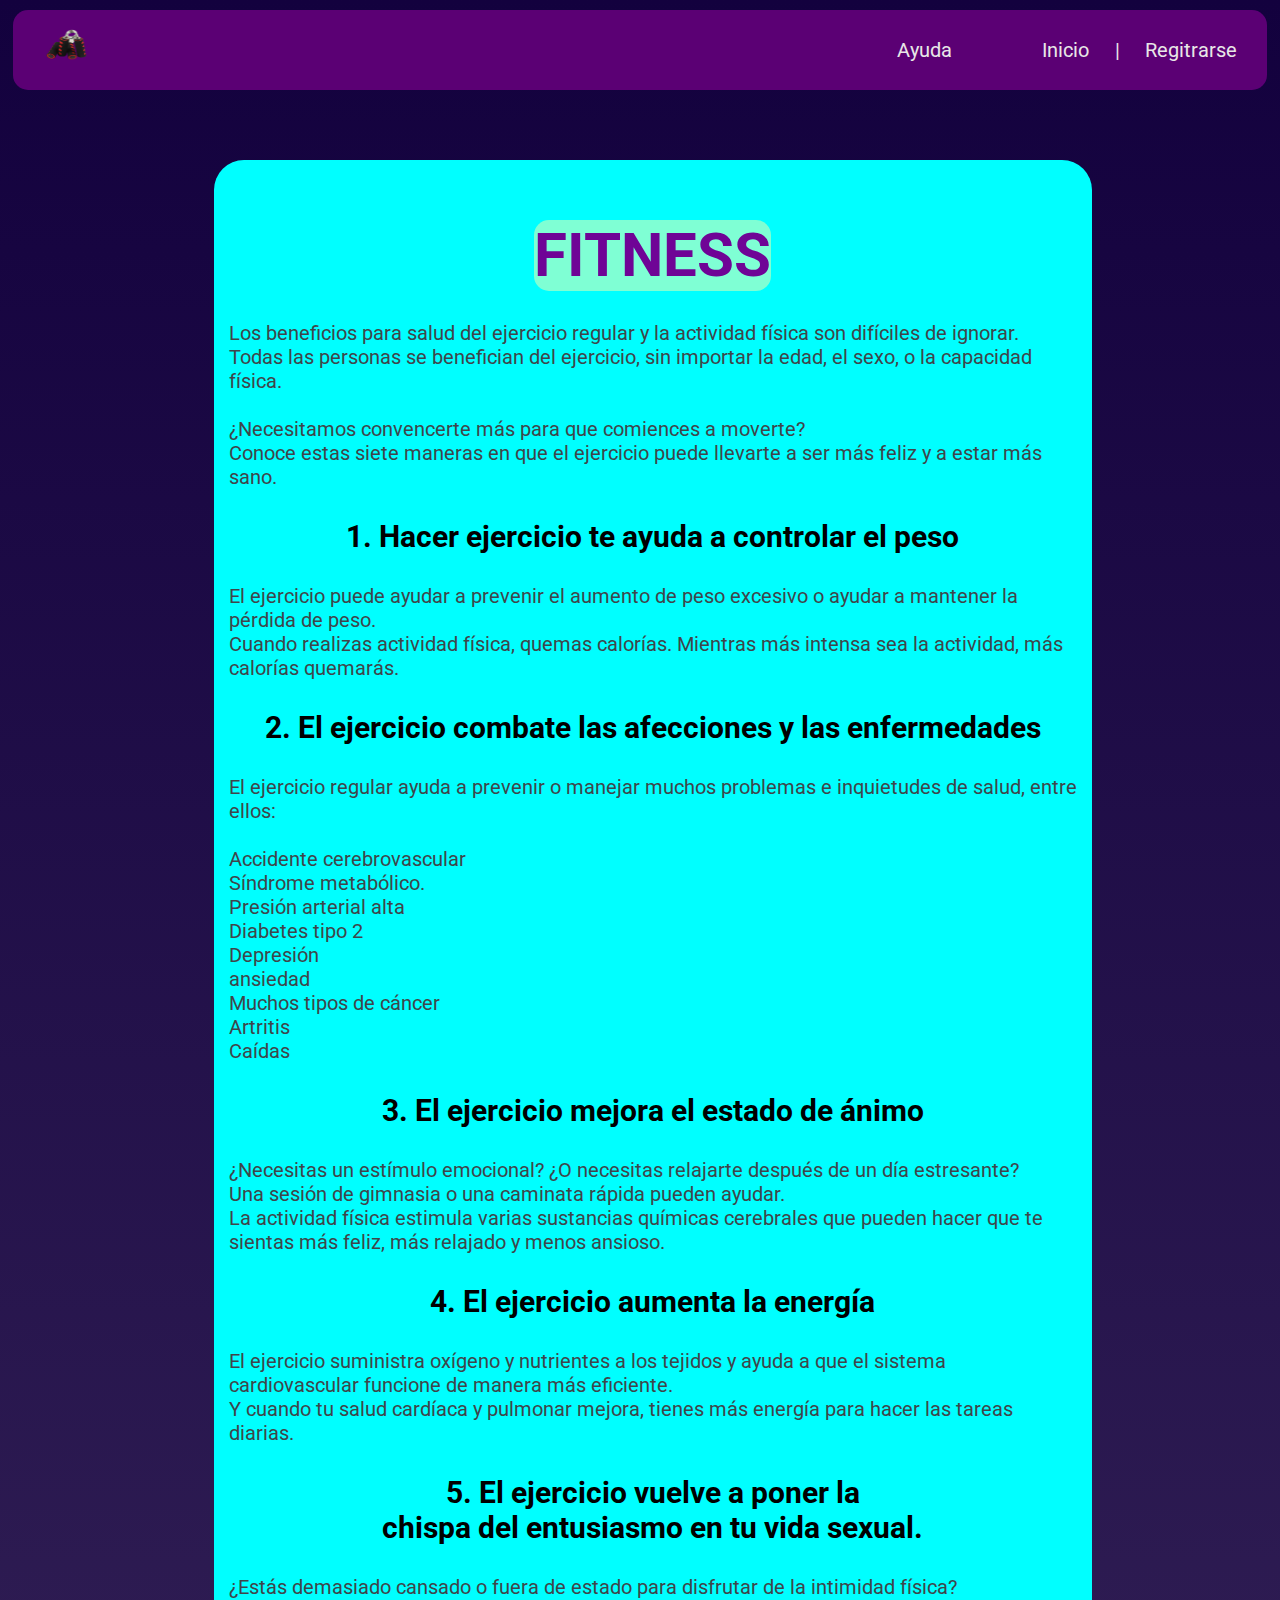
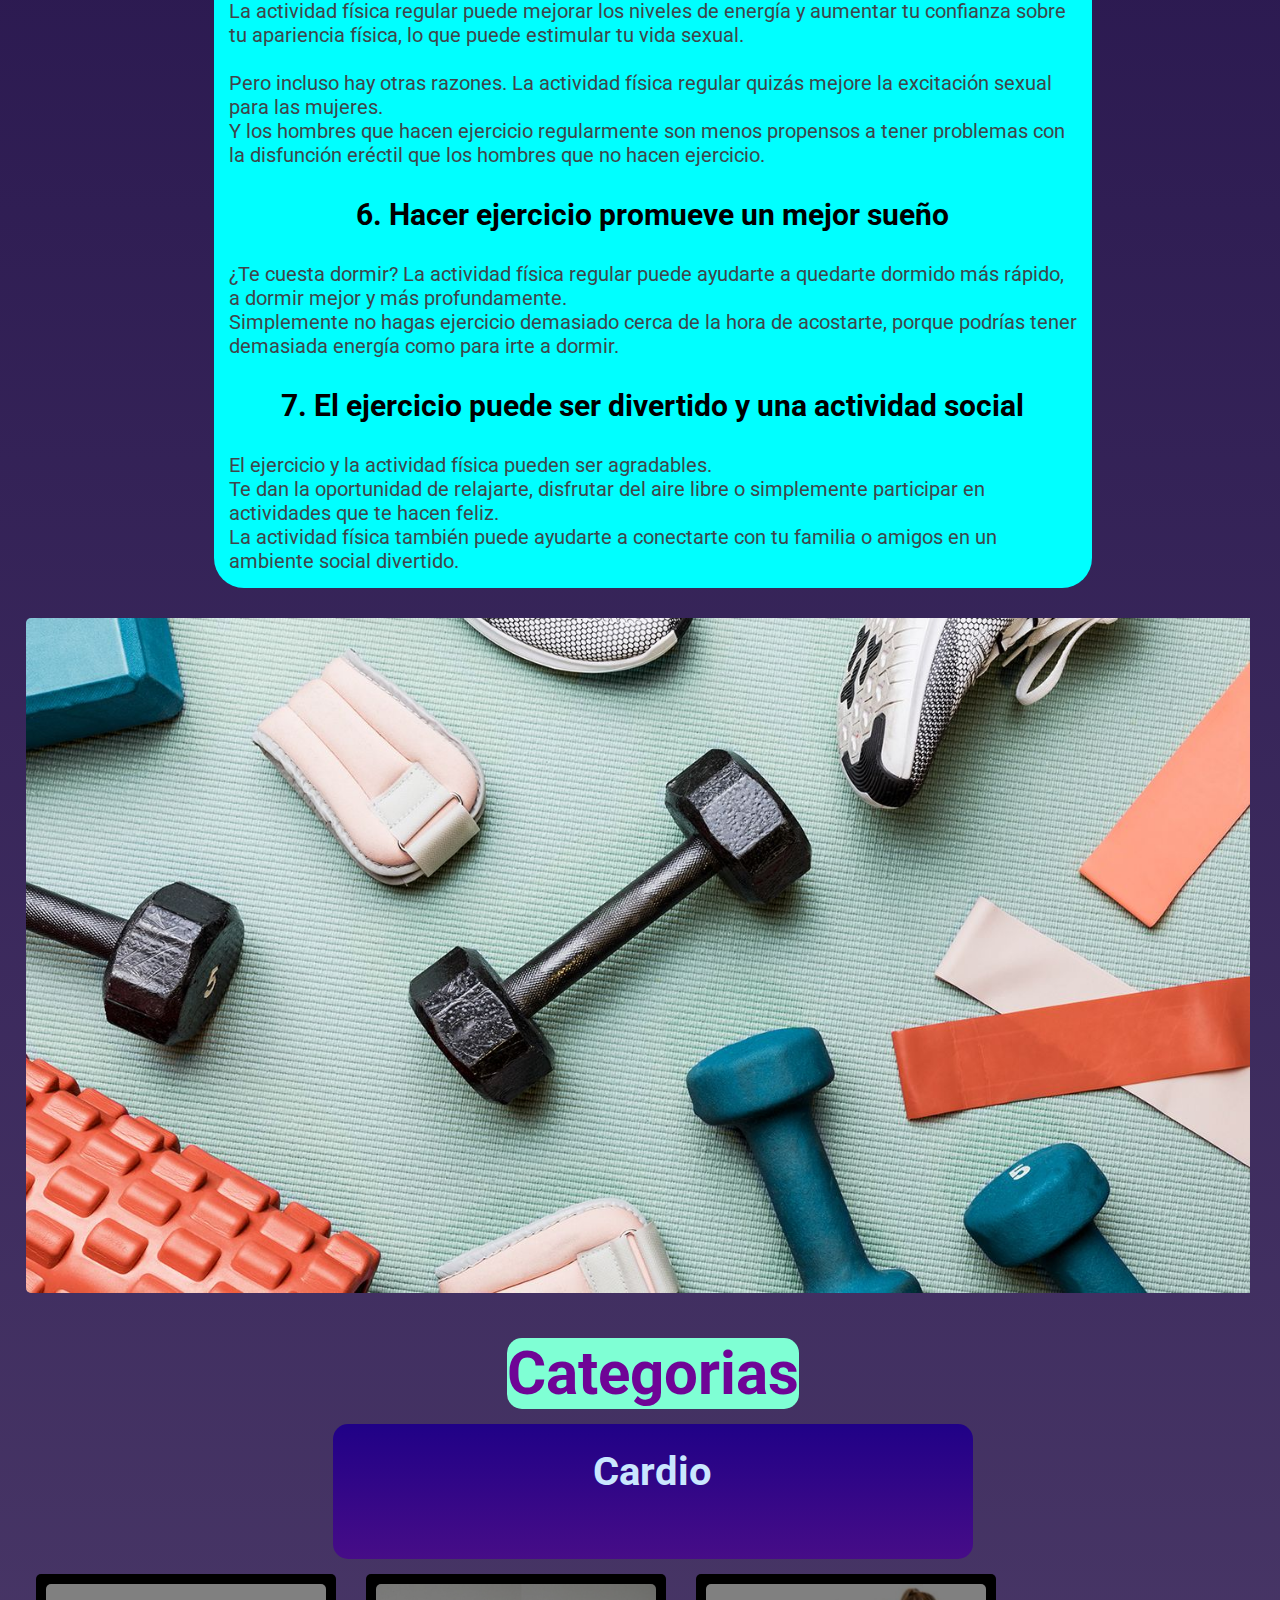
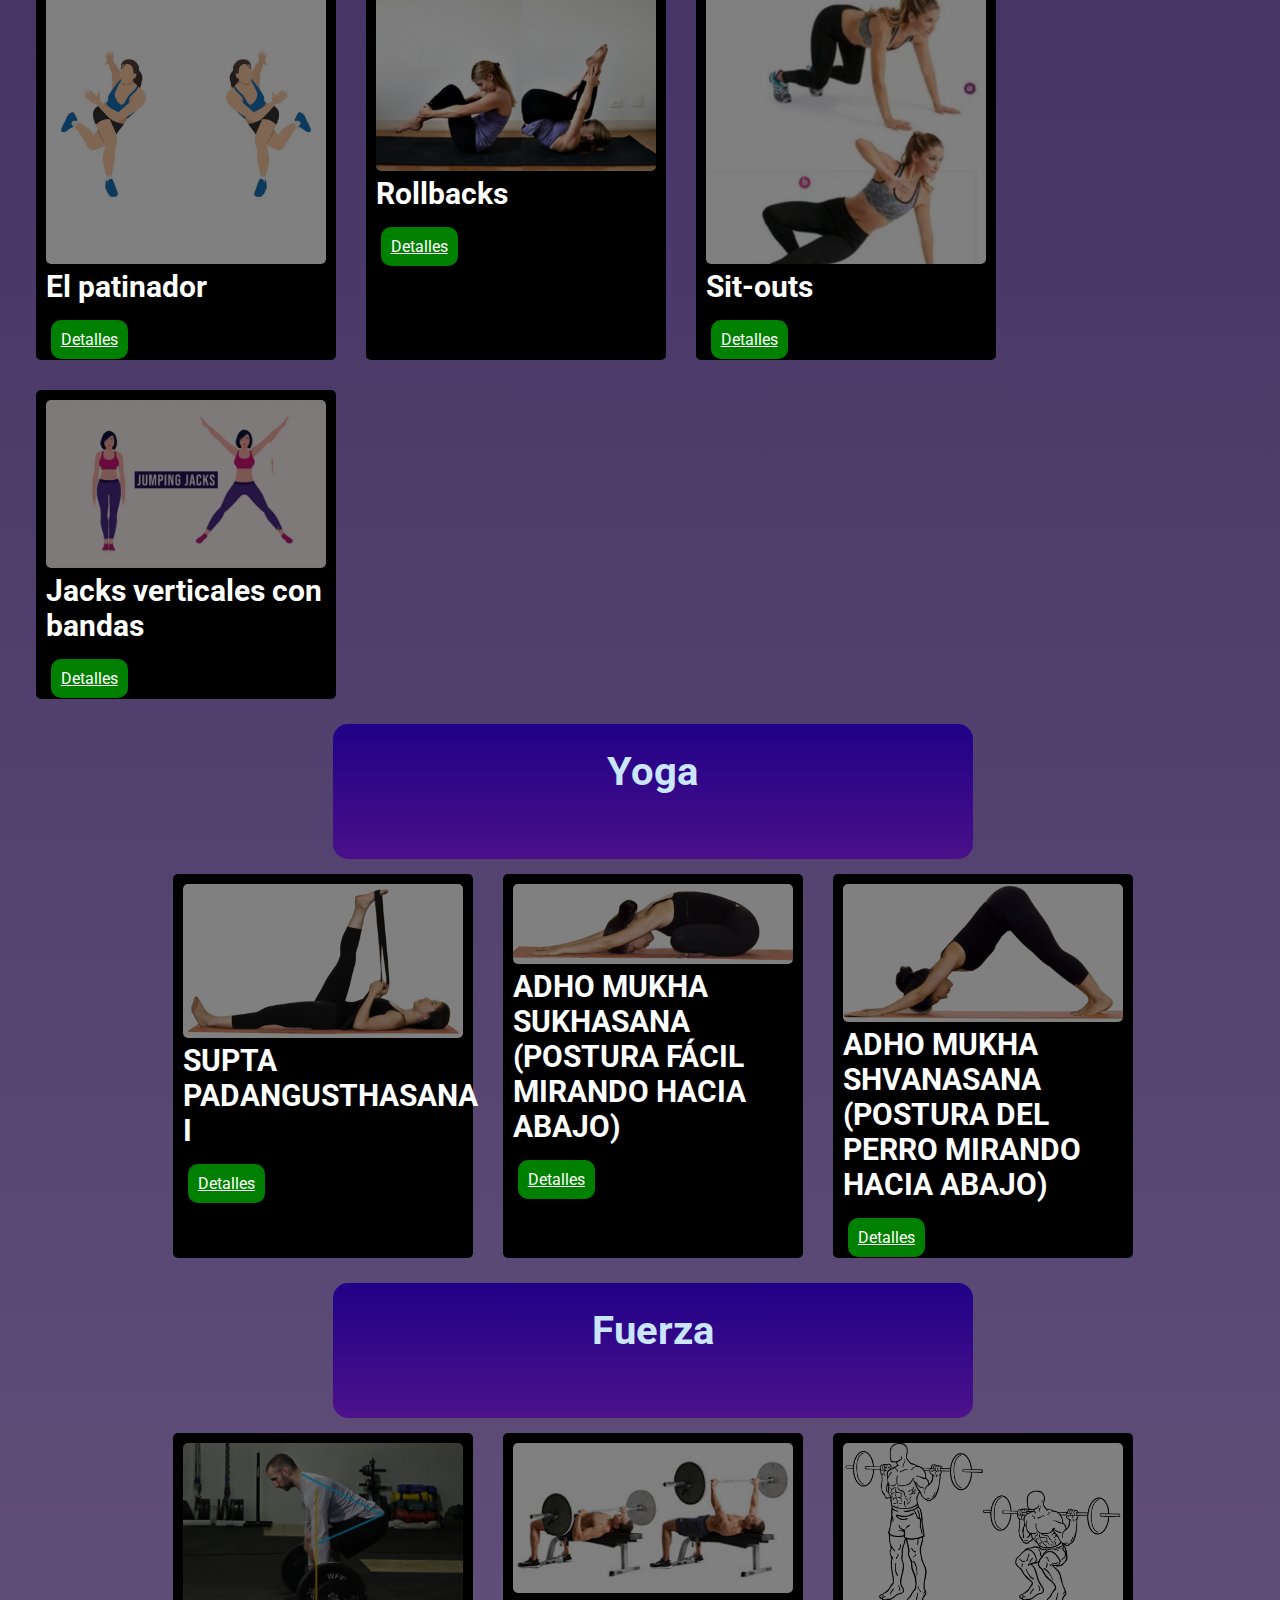
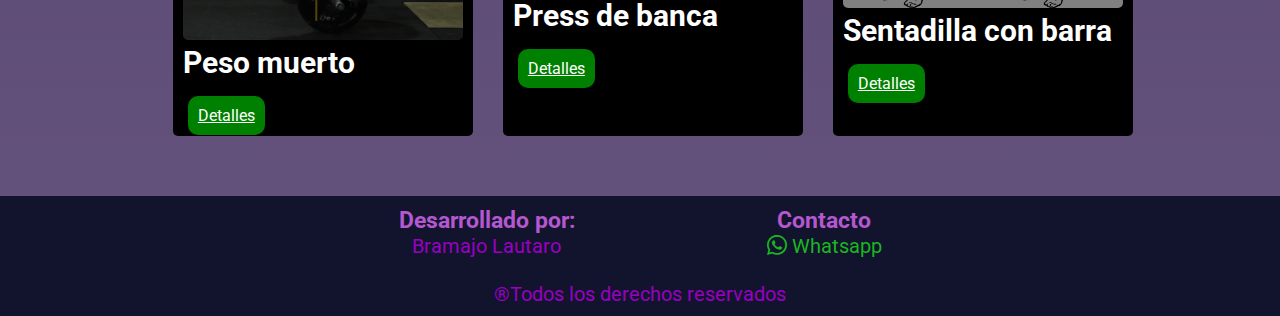
==== index.html @ 4d2f8ee8 "Add files via upload" ====
<!DOCTYPE html>
<html lang="en">
<head>
    <meta charset="UTF-8">
    <meta http-equiv="X-UA-Compatible" content="IE=edge">
    <meta name="viewport" content="width=device-width, initial-scale=1.0">
    <title>FITNESS</title>
    <link rel="stylesheet" href="./style/style.css">
</head>
<body id="body">
    <header id="header"> </header>


    <main class="main-index">
        <section class="cabezera">
            <h1>FITNESS</h1>

            <p>Los beneficios para salud del ejercicio regular y la actividad física son difíciles de ignorar. 
                <br>Todas las personas se benefician del ejercicio, sin importar la edad, el sexo, o la capacidad física.
                <br><br>¿Necesitamos convencerte más para que comiences a moverte? 
                <br>Conoce estas siete maneras en que el ejercicio puede llevarte a ser más feliz y a estar más sano.
            </p>
            <h2>1. Hacer ejercicio te ayuda a controlar el peso</h2>
            <p>
                El ejercicio puede ayudar a prevenir el aumento de peso excesivo o ayudar a mantener la pérdida de peso. 
                <br>Cuando realizas actividad física, quemas calorías. Mientras más intensa sea la actividad, más calorías quemarás.
            </p>
            <h2>2. El ejercicio combate las afecciones y las enfermedades</h2>
            <p>
                
                El ejercicio regular ayuda a prevenir o manejar muchos problemas e inquietudes de salud, entre ellos:<br>
                
                <br>Accidente cerebrovascular
                <br>Síndrome metabólico.
                <br>Presión arterial alta
                <br>Diabetes tipo 2
                <br>Depresión
                <br>ansiedad
                <br>Muchos tipos de cáncer
                <br>Artritis
                <br>Caídas
            </p>
            <h2>3. El ejercicio mejora el estado de ánimo</h2>
            <p>
                
                ¿Necesitas un estímulo emocional? ¿O necesitas relajarte después de un día estresante? 
                <br>Una sesión de gimnasia o una caminata rápida pueden ayudar. 
                <br>La actividad física estimula varias sustancias químicas cerebrales que pueden hacer que te sientas más feliz, más relajado y menos ansioso.
            </p>
            <h2>4. El ejercicio aumenta la energía</h2>
            <p>
                
                El ejercicio suministra oxígeno y nutrientes a los tejidos y ayuda a que el sistema cardiovascular funcione de manera más eficiente. 
                <br>Y cuando tu salud cardíaca y pulmonar mejora, tienes más energía para hacer las tareas diarias.
            </p>
            <h2>5. El ejercicio vuelve a poner la <br>chispa del entusiasmo en tu vida sexual.</h2>
            <p>
                
                ¿Estás demasiado cansado o fuera de estado para disfrutar de la intimidad física? 
                <br>La actividad física regular puede mejorar los niveles de energía y aumentar tu confianza sobre tu apariencia física, lo que puede estimular tu vida sexual.
                <br>
                <br>Pero incluso hay otras razones. La actividad física regular quizás mejore la excitación sexual para las mujeres. 
                <br>Y los hombres que hacen ejercicio regularmente son menos propensos a tener problemas con la disfunción eréctil que los hombres que no hacen ejercicio.
            </p>
            <h2>6. Hacer ejercicio promueve un mejor sueño</h2>
            <p>
                
                ¿Te cuesta dormir? La actividad física regular puede ayudarte a quedarte dormido más rápido, a dormir mejor y más profundamente. 
                <br>Simplemente no hagas ejercicio demasiado cerca de la hora de acostarte, porque podrías tener demasiada energía como para irte a dormir.
            </p>
            <h2>7. El ejercicio puede ser divertido y una actividad social</h2>
            <p>
                
                El ejercicio y la actividad física pueden ser agradables. 
                <br>Te dan la oportunidad de relajarte, disfrutar del aire libre o simplemente participar en actividades que te hacen feliz. 
                <br>La actividad física también puede ayudarte a conectarte con tu familia o amigos en un ambiente social divertido.
            </p>

        </section>

        <img src="./images/index.jpg" alt="img" class="imgIndex">

        <h1>Categorias</h1>

        <section class="section1">
            <div class="sectionDIV">
                <br>
                <h2 class="h2Categorias">Cardio</h2>
                <br>
            </div>
            
            <div id = "contenedorCardio" class="contenedor"> </div>
        </section>


        <section class="section2">
            <div class="sectionDIV">
                <br>
                <h2 class="h2Categorias">Yoga</h2>
                <br>
            </div>

            <div id = "contenedorYoga" class="contenedor"> </div>

        </section>


        <section class="section3">
            <div class="sectionDIV">
                <br>
                <h2 class="h2Categorias">Fuerza</h2>
                <br>
            </div>
            
            <div id = "contenedorFuerza" class="contenedor"> </div>

        </section>

        

    </main>

    <footer id="footer"> </footer> 


    <script src="./script/script.js"></script>
    <script src="./adjunto/header.js"></script>
    <script src="./adjunto/footer.js"></script>
</body>
</html>
---- style/style.css ----
/*  Cascade Style Sheet  */
@import url('https://fonts.googleapis.com/css2?family=Roboto&display=swap');
@import url("https://cdn.jsdelivr.net/npm/bootstrap-icons@1.10.3/font/bootstrap-icons.css");
*{
    font-family: 'Roboto', sans-serif;
    box-sizing: border-box;
    margin: 0;
    padding: 0;
}
html{
    font-size: 20px;
}


body{
    background-color: rgba(175, 152, 120, 0.471);
    background: linear-gradient( #13013e, #1a003dac);
}

header{
    display: flex;
    align-items: center;
    justify-content: space-between;
    border-radius: 15px;
    padding: 10px 30px;
    margin: 10px 1vw 40px 1vw;
    background-color:rgb(91, 0, 116);
    color: rgb(232, 231, 231);
}

.logo{
    width: 50px;
    height: 55px;
}


.btn-menu{
    background-color: rgb(232, 231, 231);
    border: none;
    width: 40px;
    height: 40px;
    border-radius: 5px;
    display: none;
}
.btn-menu .bi{
    font-size: 20px;
}
.header-nav a {
    text-decoration: none;
    color: rgb(232, 231, 231);
}
.header-nav{
    display: flex;
    gap: 7vw;
}
.inicio{
    text-decoration: none;
    color: rgb(232, 231, 231);
}
.header-div{
    display: flex;
    gap: 2vw;
}



/* MAIN */
main{
    min-height: 90vh;
}
.main-index{
    display: flex;
    align-items: center;
    flex-direction: column;
    margin-left: 2vw;
}
.imgIndex{
    width: 100%;
    height: 75vh;
    padding-right: 30px;
    border-radius: 5px;

}


.cabezera{
    display: flex;
    flex-direction: column;
    align-items: center;
    background-color: aqua;
    width: 70%;
    gap: 30px;
    padding: 15px;
    margin: 30px;
    border-radius: 30px;
}
.cabezera h2{
    display: flex;
    flex-direction: column;
    align-items: center;
    text-align: center;
}
.cabezera p{
    color: rgb(63, 69, 74);
    font-size: 20px;
}


h1{
    display: flex;
    align-self: center;
    margin-top: 5vh;
    color: rgb(111, 4, 150);
    font-size: 60px;
    background-color: aquamarine;
    border-radius: 15px;
}
.h2Categorias{
    display: flex;
    align-items: center;
    text-align: center;
    font-size: 40px;
    color: rgb(202, 230, 254);
}
section{
    display: flex;
    flex-direction: column;
    align-items: center;
    padding: 10px;
}
.sectionDIV{
    display: flex;
    flex-direction: column;
    align-items: center;
    background: linear-gradient( #200187, #470291c8);
    border-radius: 15px;
    height: 15vh;
    width: 50vw;
    margin: 5px;
}






.contenedor{
    display: flex;
    flex-wrap: wrap;
    padding-top: 10px;
    gap: 30px;
}
.card{
    background-color: rgb(0, 0, 0);
    padding: 10px;
    width: 300px;
    border-radius: 5px;
    font-family: sans-serif;
    color: white;
    animation-name: left-to-right;
    animation-duration: 3s;
    display: block;
}
.card:hover{
    transform: scale(1.03);
    transition: ease-in 1s;
    box-shadow: 0 0 10px rgba(0, 0, 0, 0.816);
}
.card img{
    width: 100%;
    border-radius: 5px;
    opacity: 0.5;
}
.card:hover img{
    transition: ease-in 1s;
    opacity: 1;
}
.card nav{
    display: none;
    width: 100%;
    
}

.btn-producto{
    font-size: 20px;
    padding: 10px;
    margin: 20px 5px;
    color: white;
    background-color: green;
    border-radius: 10px;
    text-align: center;
    font-size: medium;
}








/* Productos */

.contenidos{
    padding: 10px 30px;
    display: inline-block;
    font-family: sans-serif;
    color: white;
    text-indent: 1px;
}
.justify{
    text-align: justify;
    text-justify: inter-word;
}

.contenidoDIV{
    display: flex;
    flex-direction: column;
    align-items: center;
    gap: 3vh;
}
.contenidoDIV h1 {
    color: rgb(109, 58, 125);
}
.contenidoDIV h2{
    color: aquamarine;
}
.contenidoDIV p{
    display: flex;
    flex-direction: column;
    color: aliceblue;
    text-align: center;
    text-size-adjust: inherit;
    background: linear-gradient( #0d0d0d, #240054ac);
    padding: 10vh 5vw;
    border-radius: 25%;
}

.contenidoProducto{
    display: flex;
    flex-direction: column;
    align-items: center;
    gap: 3vh;
}
.contenidoProducto div{
    width: 30vw;
}
.contenidoProducto div img{
    width: 100%;
}
.contenidoProducto p{
    display: flex;
    flex-direction: column;
    color: aliceblue;
    text-align: center;
    text-size-adjust: inherit;
}
.contenidoProducto h2{
    color: rgb(235, 62, 251);
    background-color: #200187;
    padding: 5px;
    margin: 5px;
    border-radius: 15px;
}
.contenidoProducto h3{
    color: rgb(207, 0, 138);
    background-color: #200187;
    padding: 3px;
    margin: 3px;
    border-radius: 13px;
}










/* FOOTER */

footer{
    display: flex;
    justify-content: center;
    padding: 10px 30px;
    background-color:rgb(18, 19, 44);
    color: rgb(232, 231, 231);
    align-items: center;
    margin-top: 50px;
}
footer nav{
    display: flex;
    gap: 15vw;
}
footer nav a {
    text-decoration: none;
    color: rgb(26, 182, 33);
}
footer div{
    display: flex;
    align-items: center;
    flex-direction: column;
}
footer p{
    color: rgb(153, 0, 195);
}
footer h3{
    color: rgb(180, 88, 207);
}




@media screen and (max-width: 800px){
    .header-nav{
        display: none;
    }
    .btn-menu{
        display: block;
    }
}

@keyframes left-to-right{
    0%{
        transform: translateX(-500px);
        opacity: 0;
    }
    100%{
        transform: translateX(0px);
        opacity: 1;
    }
}
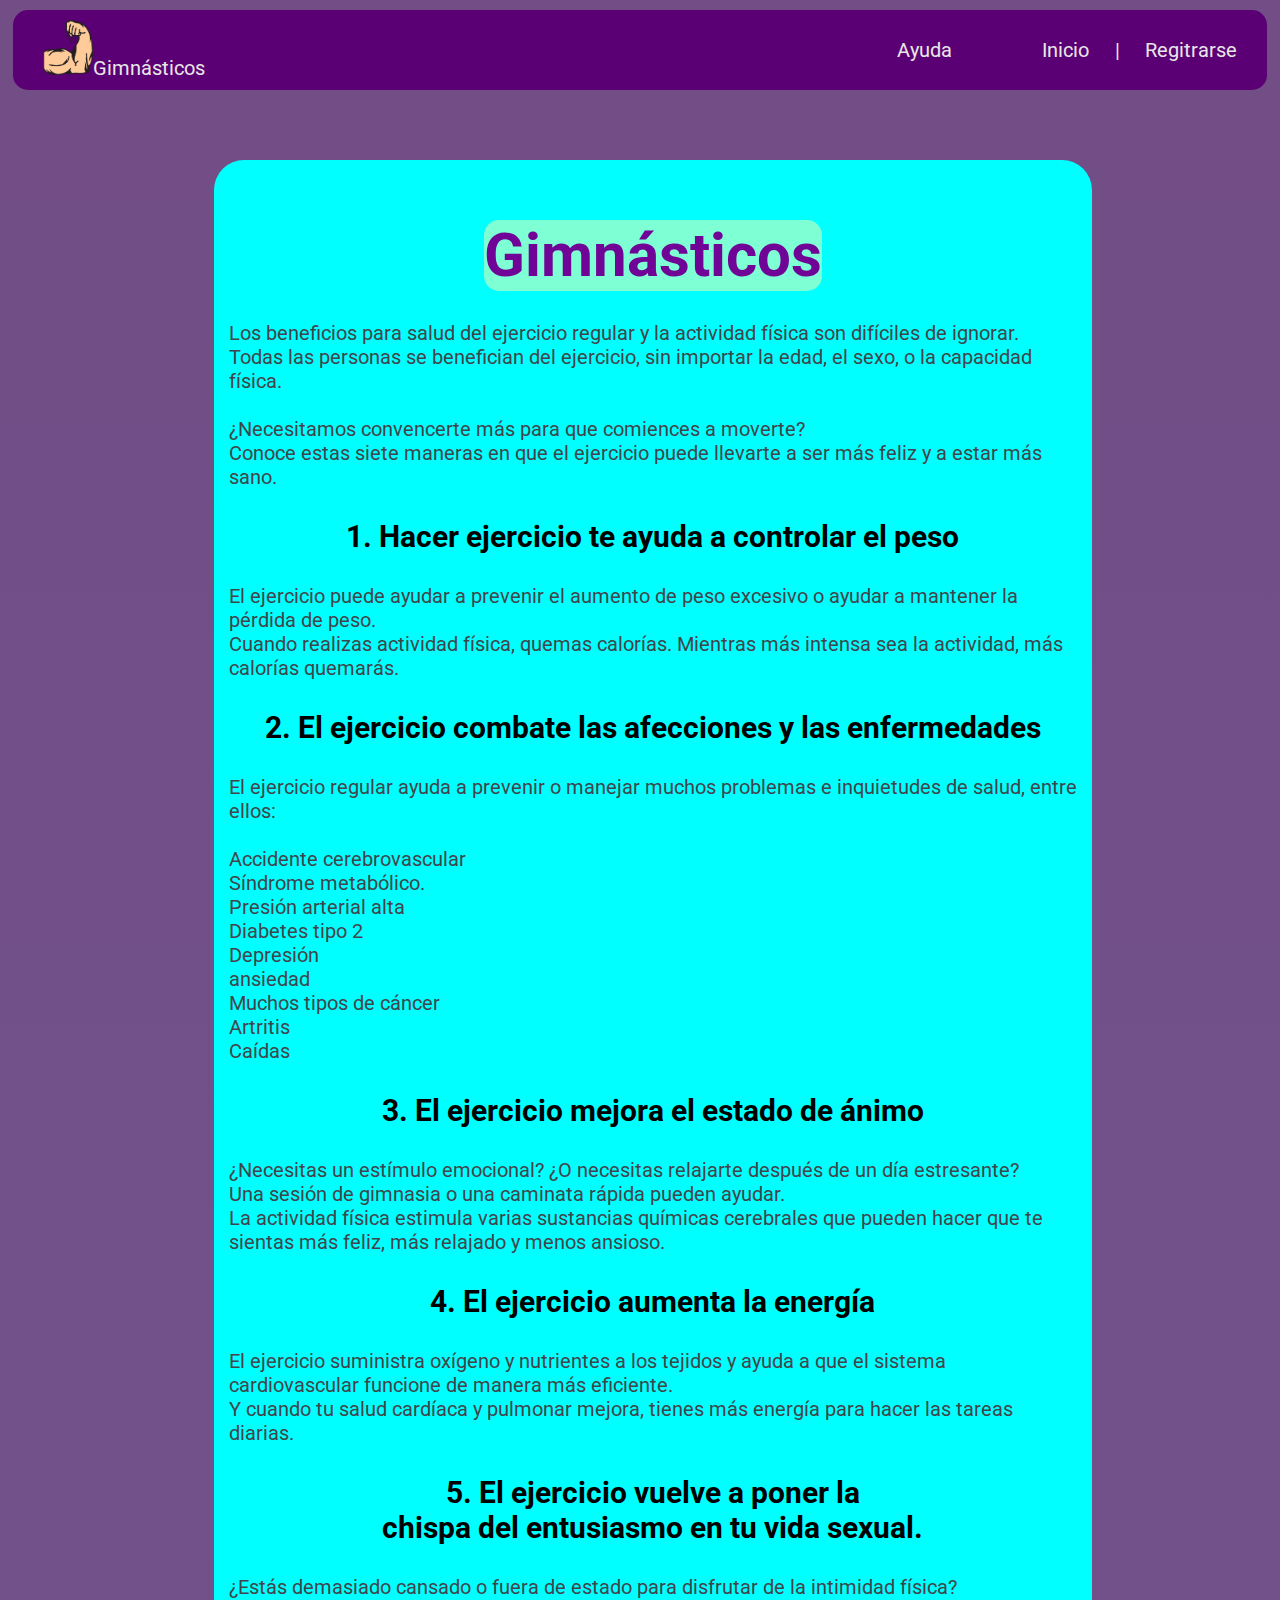
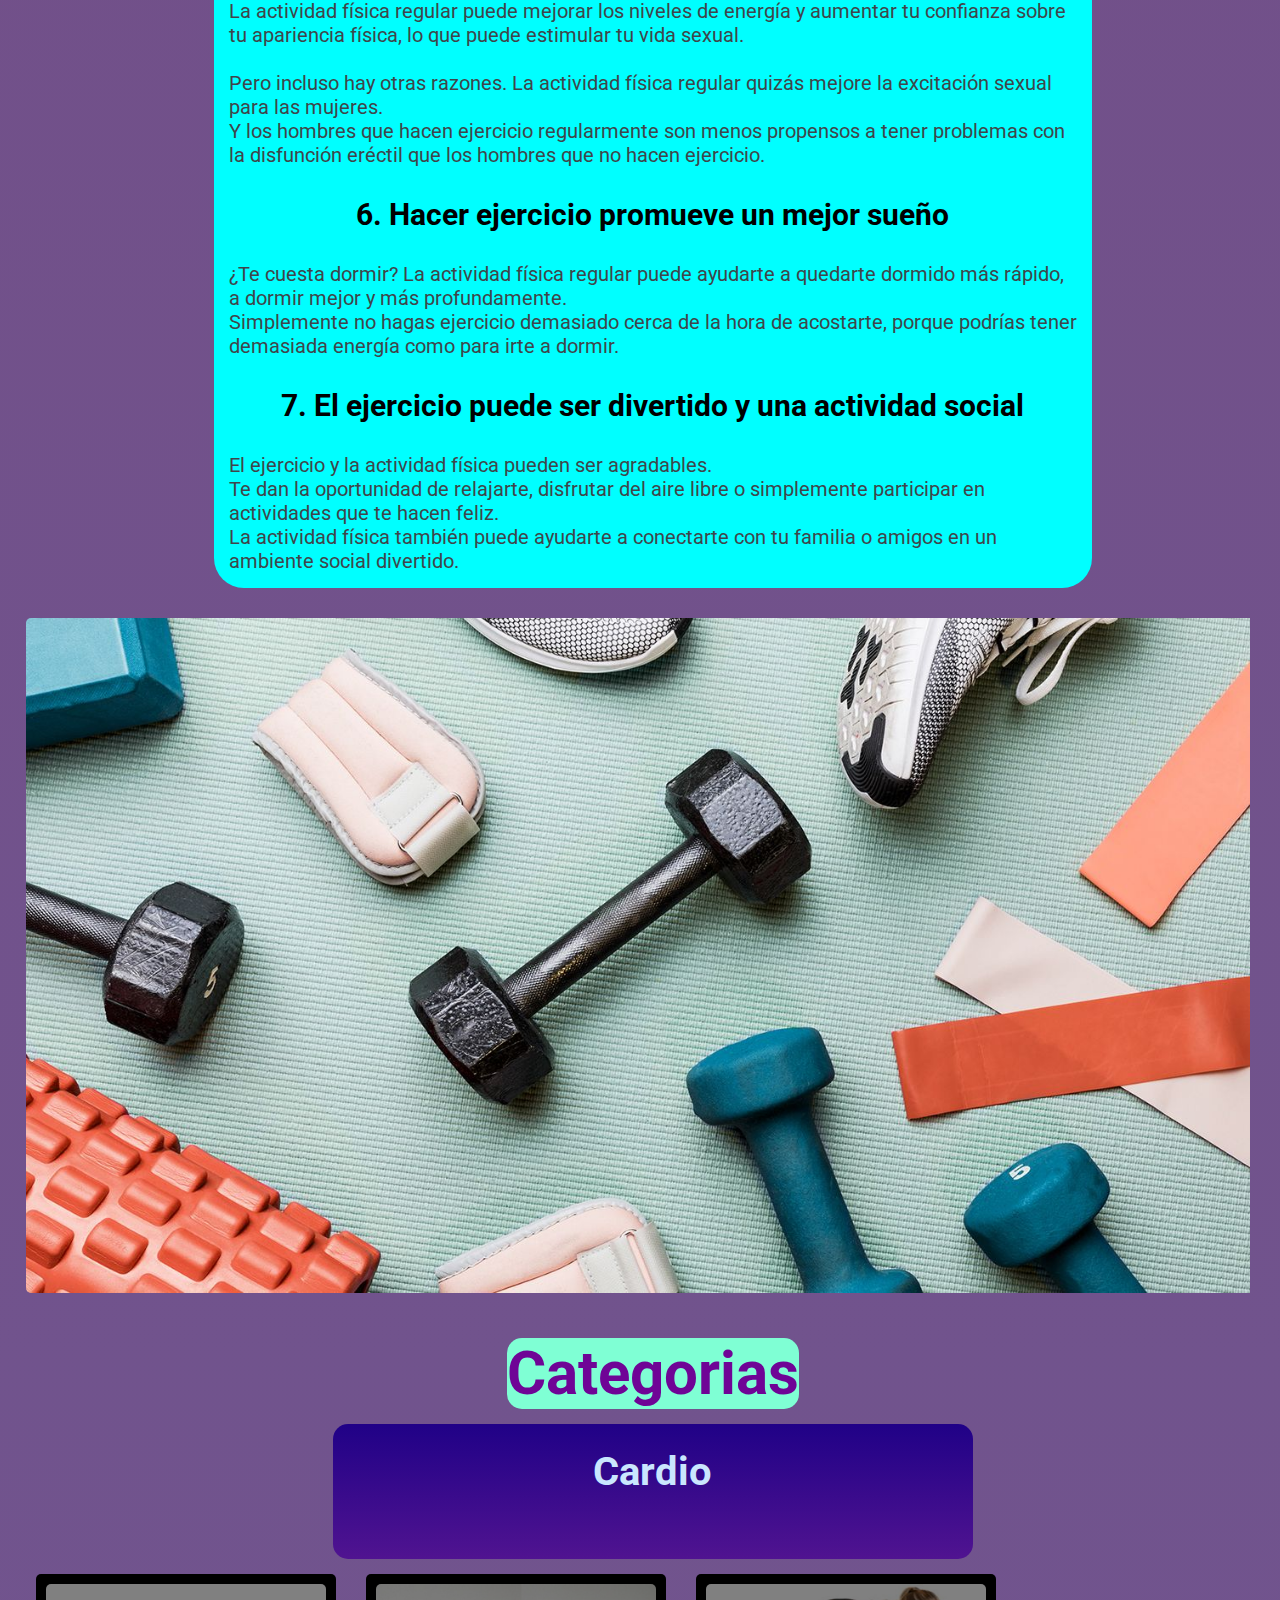
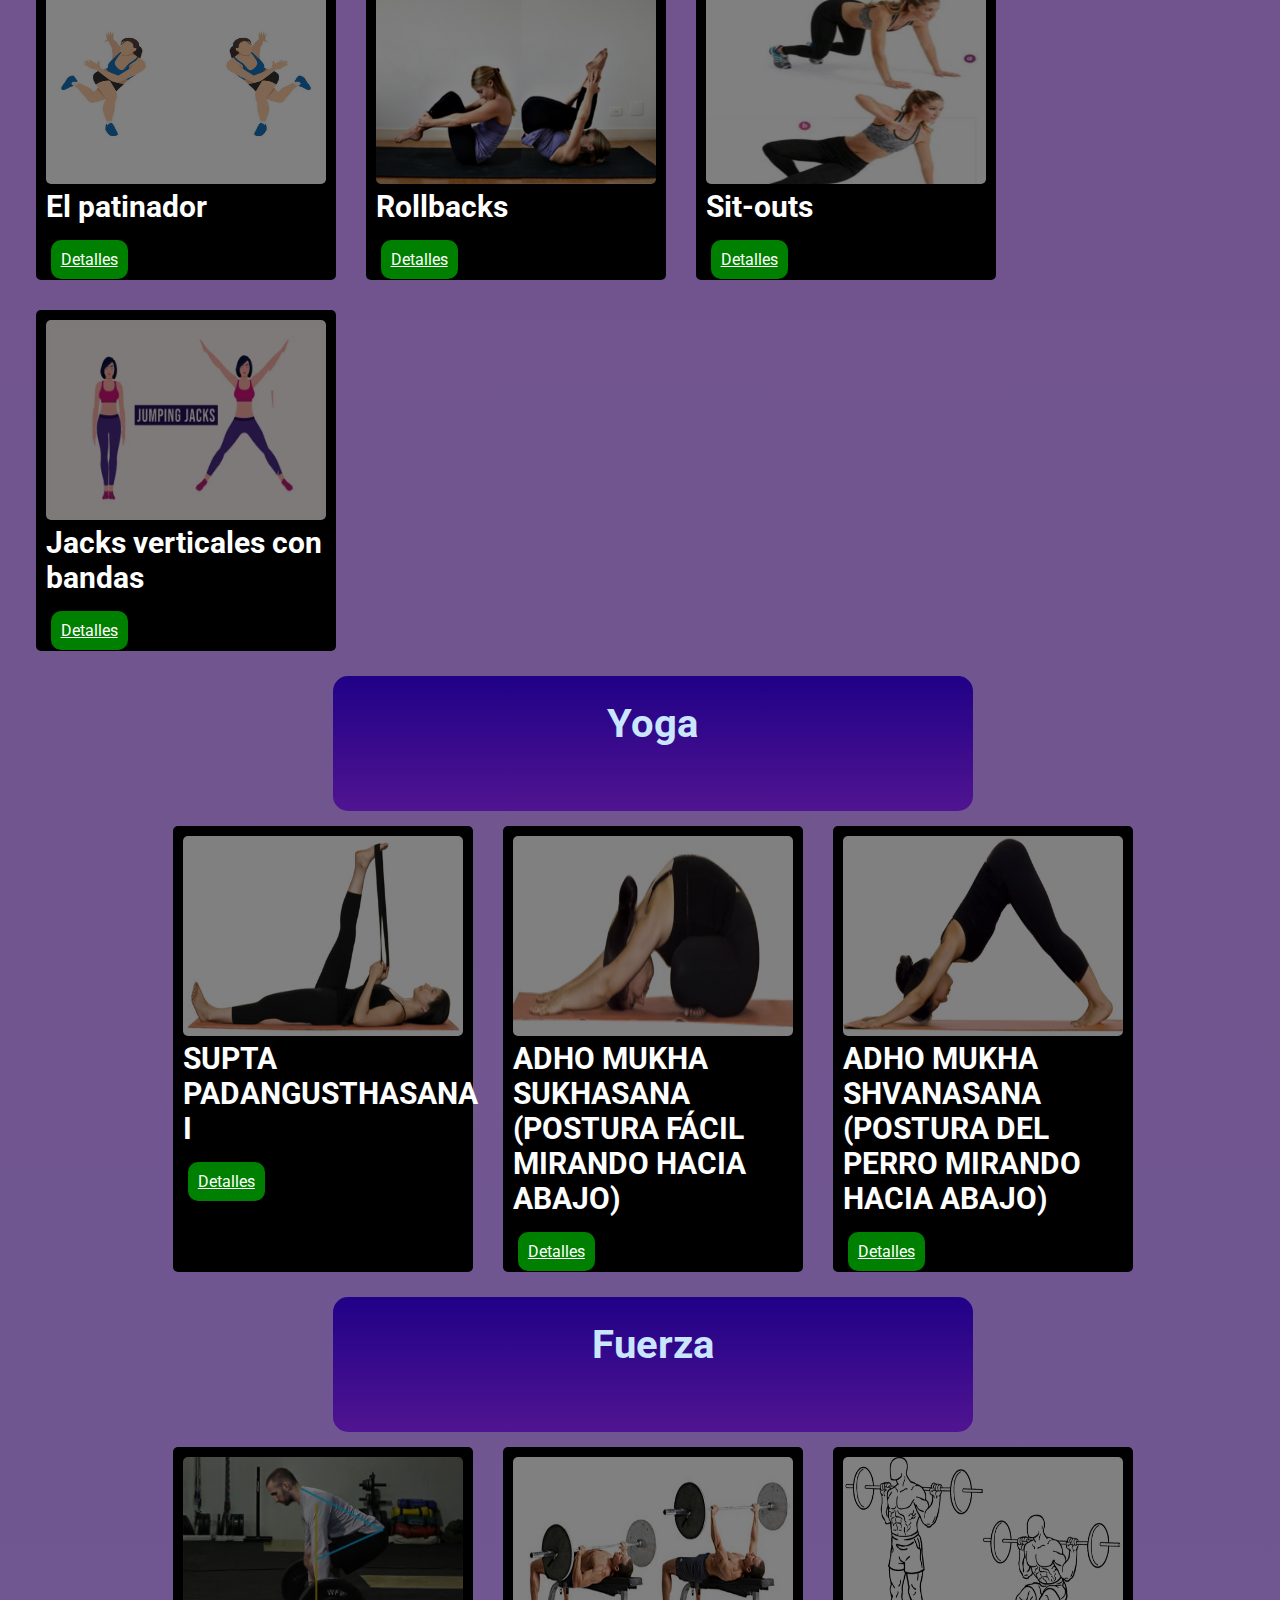
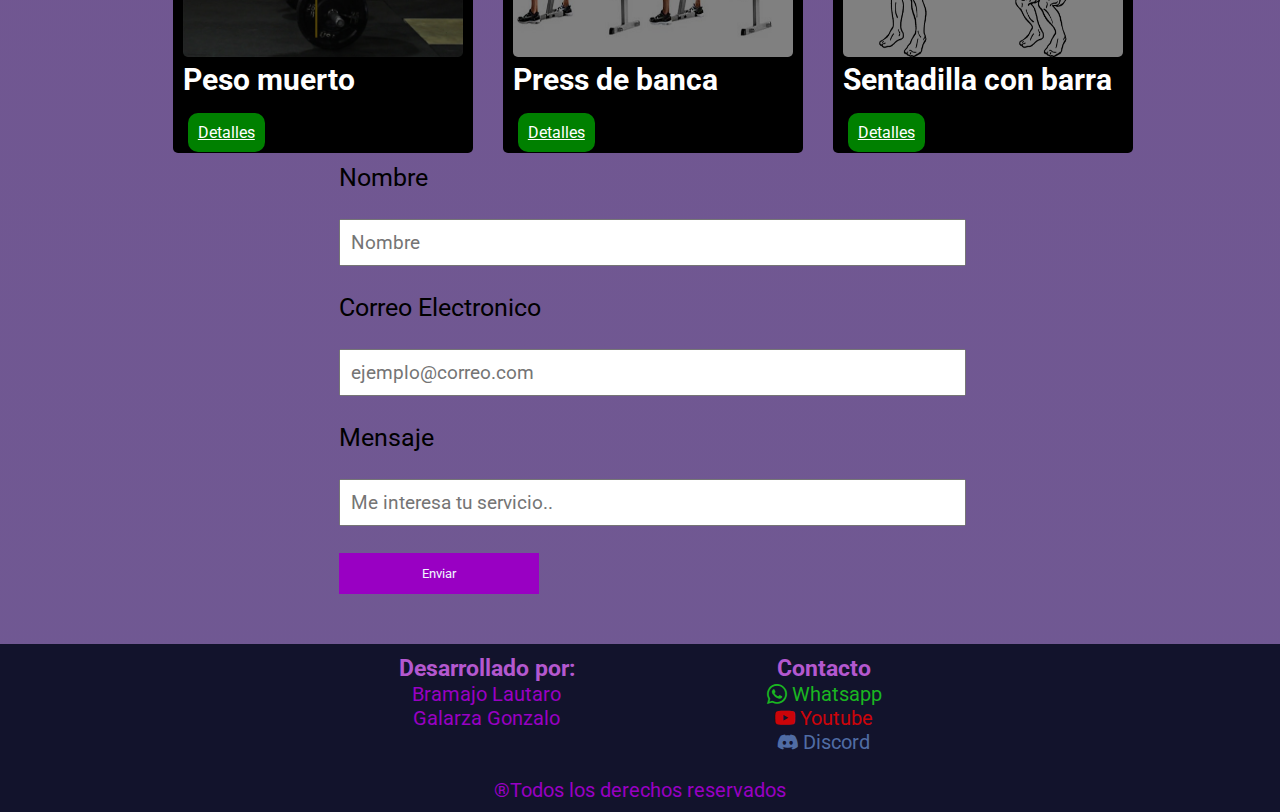
==== commit 66bbbc25: "form" ====
--- a/index.html
+++ b/index.html
@@ -4,7 +4,7 @@
     <meta charset="UTF-8">
     <meta http-equiv="X-UA-Compatible" content="IE=edge">
     <meta name="viewport" content="width=device-width, initial-scale=1.0">
-    <title>FITNESS</title>
+    <title>Gimnásticos</title>
     <link rel="stylesheet" href="./style/style.css">
 </head>
 <body id="body">
@@ -13,7 +13,7 @@
 
     <main class="main-index">
         <section class="cabezera">
-            <h1>FITNESS</h1>
+            <h1>Gimnásticos</h1>
 
             <p>Los beneficios para salud del ejercicio regular y la actividad física son difíciles de ignorar. 
                 <br>Todas las personas se benefician del ejercicio, sin importar la edad, el sexo, o la capacidad física.
@@ -77,7 +77,7 @@
             </p>
 
         </section>
-
+        
         <img src="./images/index.jpg" alt="img" class="imgIndex">
 
         <h1>Categorias</h1>
@@ -116,6 +116,22 @@
 
         </section>
 
+        <form id="formulario">
+            <div class="inputContainer">
+                <label for="nombre">Nombre</label>
+                <input type="text" id="nombre" name="nombre" placeholder="Nombre" required>
+            </div>
+            <div class="inputContainer">
+                <label for="mail">Correo Electronico</label>
+                <input type="email" id="mail" name="mail" placeholder="ejemplo@correo.com" required>
+            </div>
+            <div class="inputContainer">
+                <label for="mensaje">Mensaje</label>
+                <input type="text" id="mensaje" name="mensaje" placeholder="Me interesa tu servicio.." required>
+            </div>
+            <input type="submit" value="Enviar" class="btn-enviar"/>
+        </form>
+
         
 
     </main>
--- a/style/style.css
+++ b/style/style.css
@@ -14,7 +14,7 @@
 
 body{
     background-color: rgba(175, 152, 120, 0.471);
-    background: linear-gradient( #13013e, #1a003dac);
+    background: linear-gradient( #724d86, #2b085fac);
 }
 
 header{
@@ -168,6 +168,7 @@
 }
 .card img{
     width: 100%;
+    height: 200px;
     border-radius: 5px;
     opacity: 0.5;
 }
@@ -276,9 +277,6 @@
 
 
 
-
-
-
 /* FOOTER */
 
 footer{
@@ -294,9 +292,17 @@
     display: flex;
     gap: 15vw;
 }
-footer nav a {
+.what{
     text-decoration: none;
     color: rgb(26, 182, 33);
+}
+.youtube{
+    text-decoration: none;
+    color: rgba(255, 0, 0, 0.804);
+}
+.discord{
+    text-decoration: none;
+    color: rgb(80, 108, 164);
 }
 footer div{
     display: flex;
@@ -309,6 +315,44 @@
 footer h3{
     color: rgb(180, 88, 207);
 }
+
+
+
+/* Formulario */
+main form{
+    width: 50%;
+    display: flex;
+    flex-direction: column;
+    gap: 3vh 
+ }
+ 
+ main form .inputContainer{
+     display: flex;
+     gap: 3vh;
+     flex-direction: column;
+     width: 100%;
+     font-size: 25px;
+
+ }
+
+ main form .inputContainer input{
+    padding: 10px;
+    font-size: 19px;
+ }
+ 
+ .btn-enviar{
+     width: 200px;
+     padding: 10px;
+     background-color: rgb(153, 0, 195);
+     color: aliceblue;
+     border: solid rgb(153, 0, 195);
+ }
+
+ .btn-enviar:hover{
+    transition: 1s ease-in-out;
+    background-color: aliceblue;
+    color: rgb(153, 0, 195);
+ }
 
 
 
@@ -331,4 +375,4 @@
         transform: translateX(0px);
         opacity: 1;
     }
-}+}
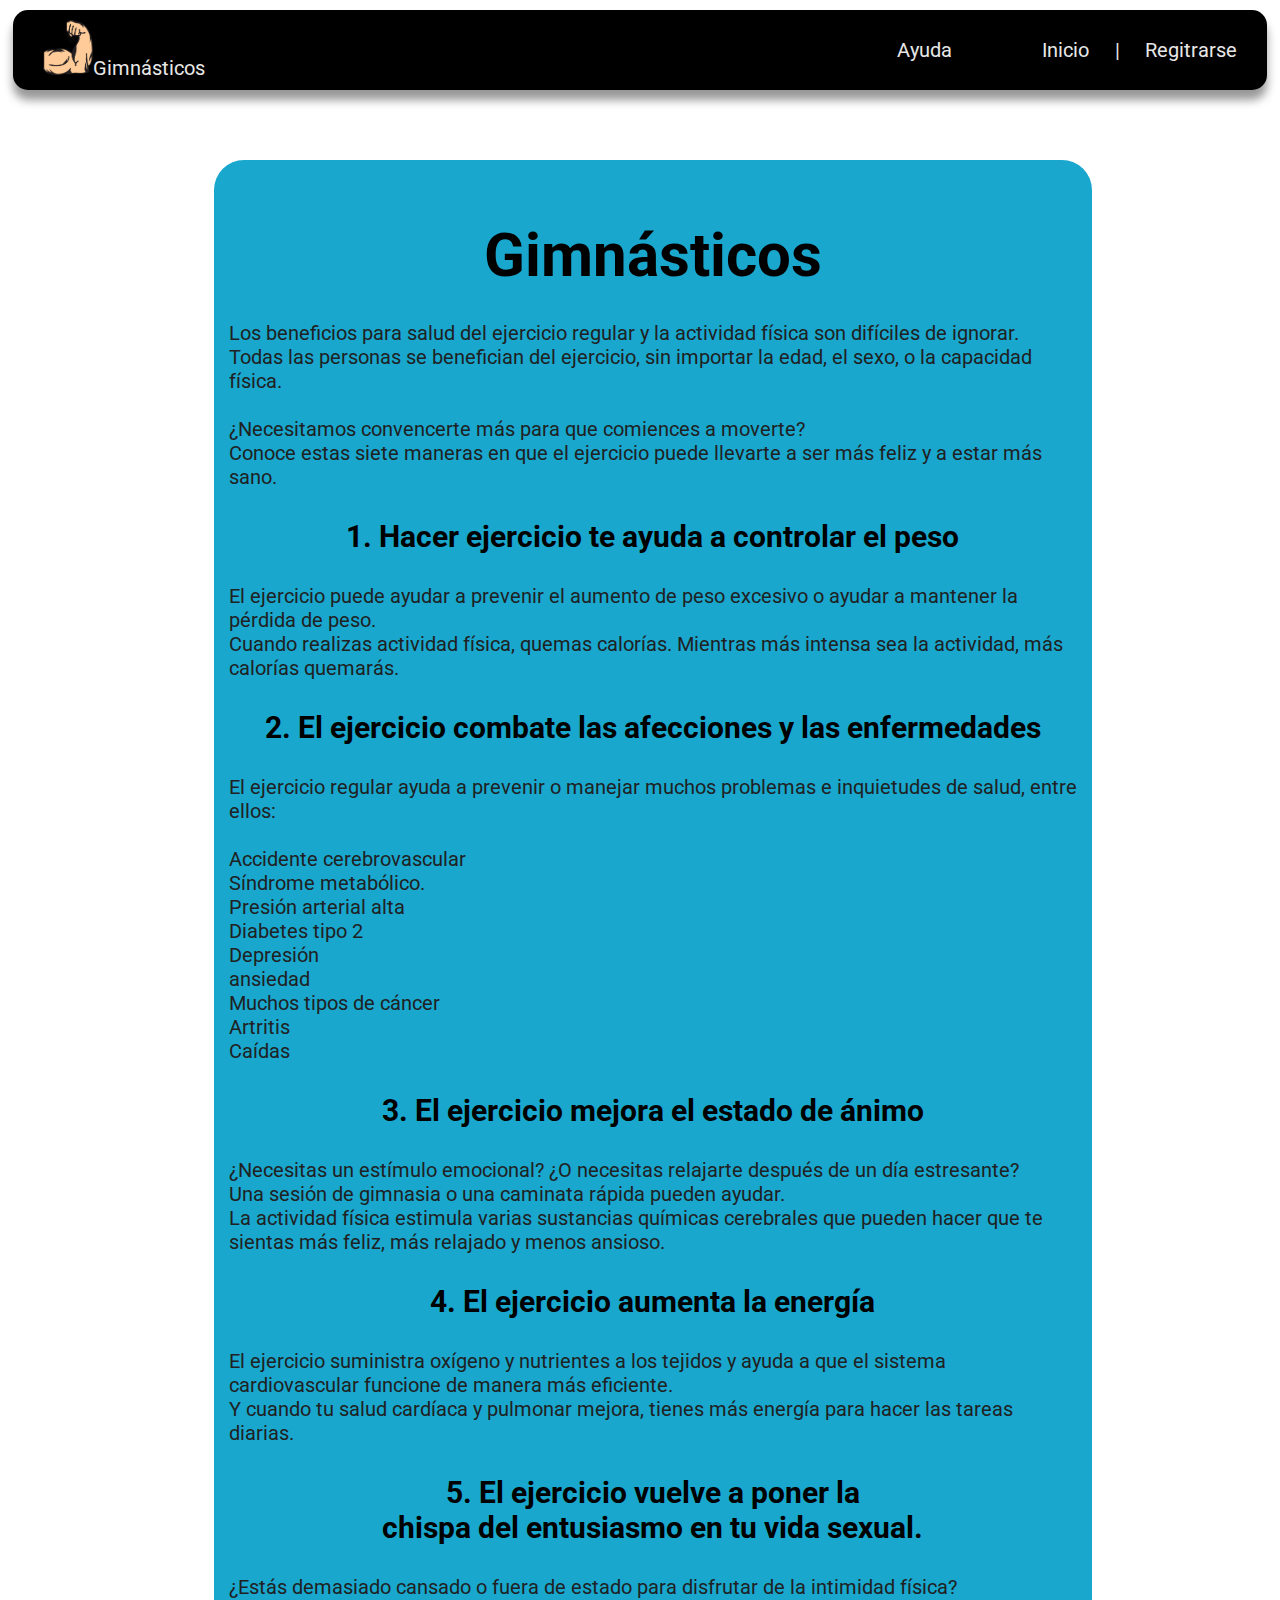
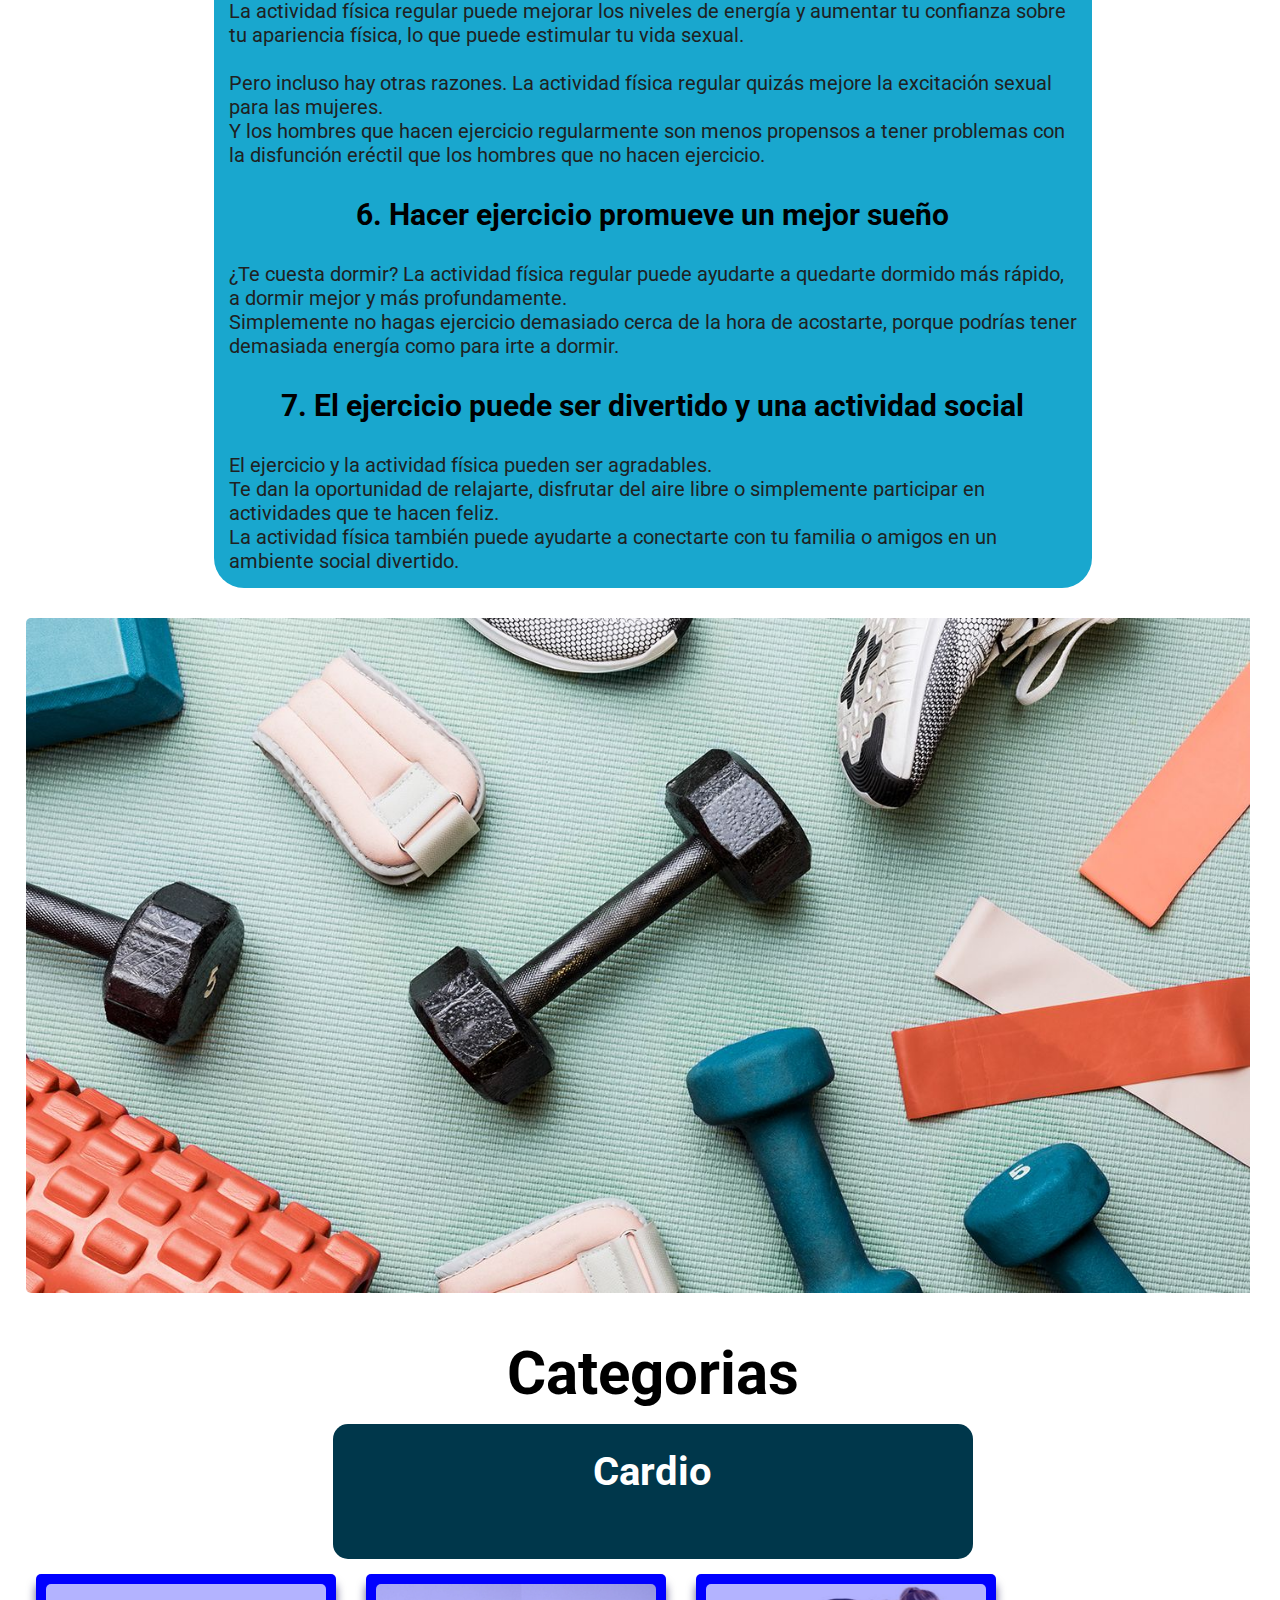
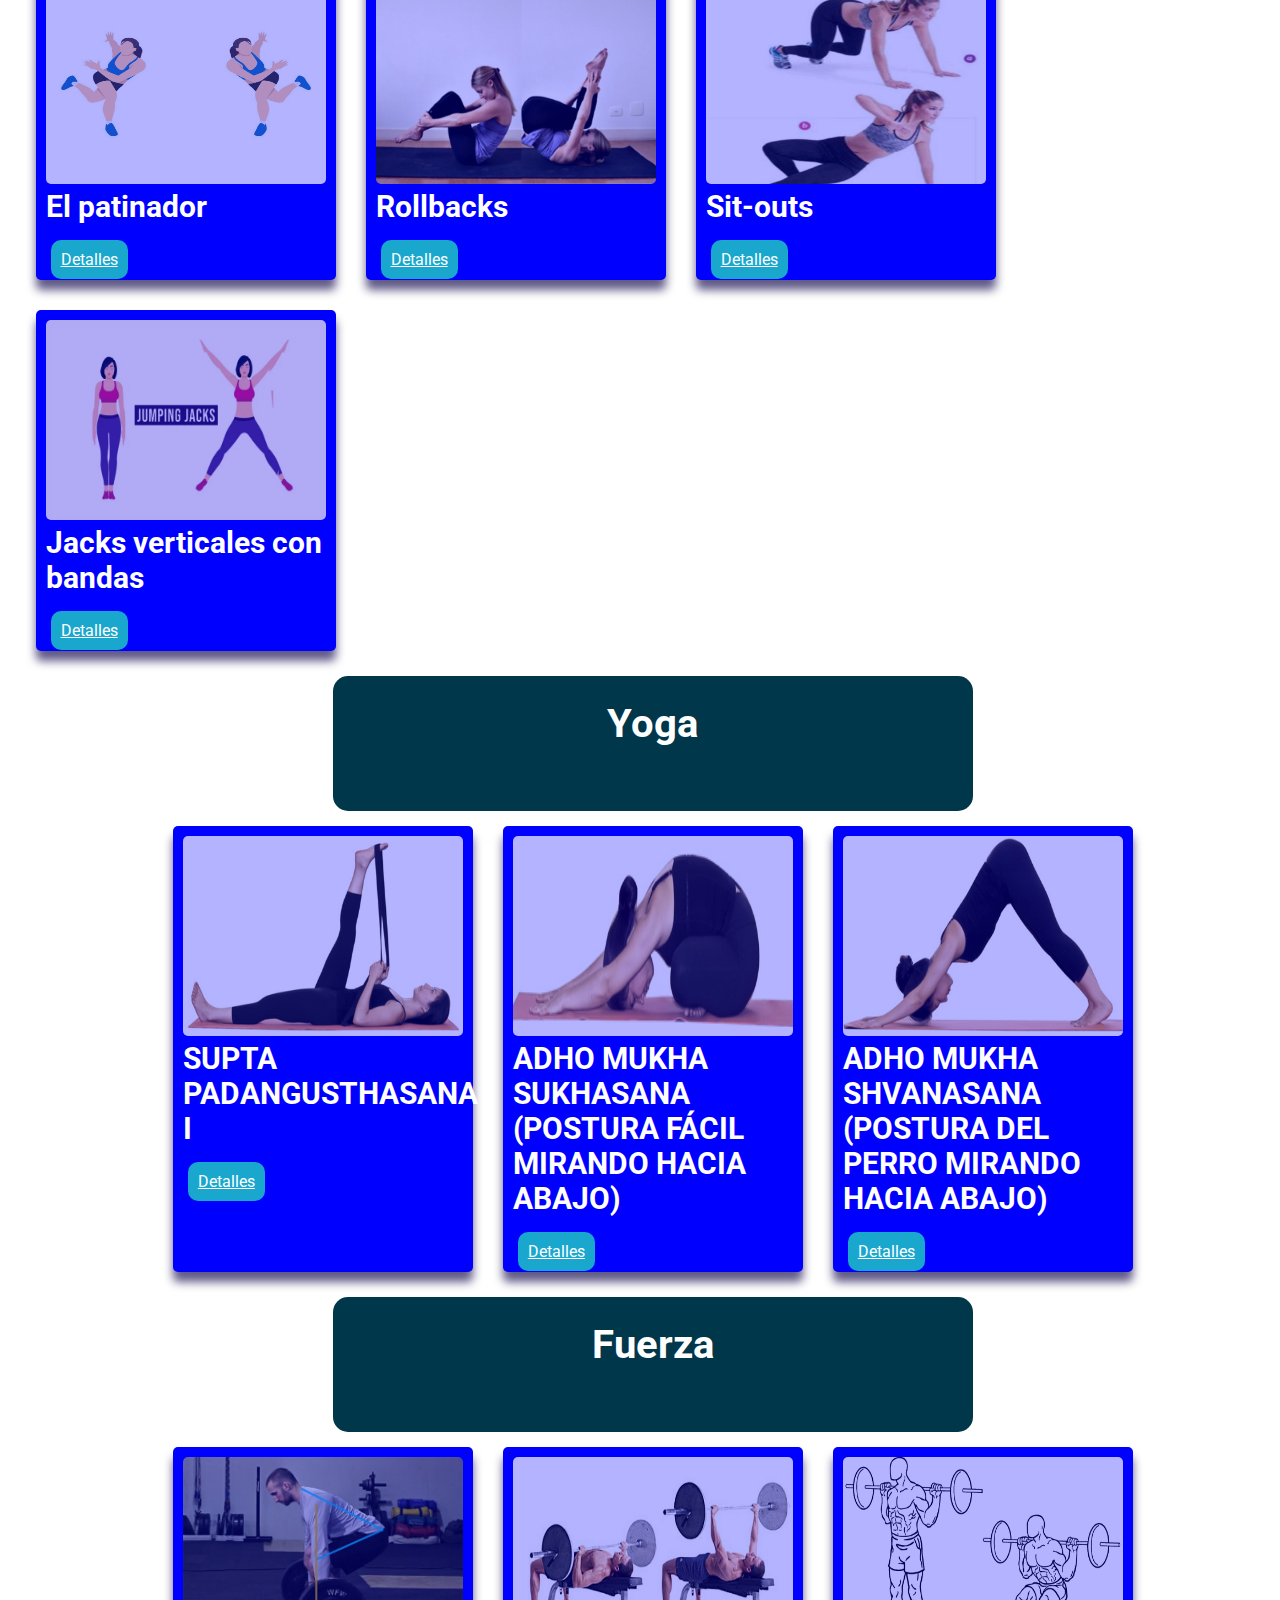
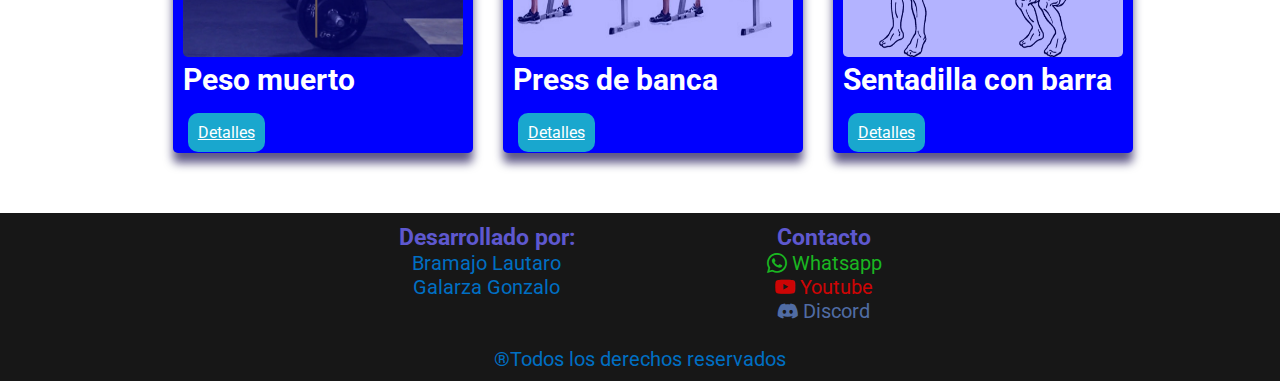
==== commit c9eca226: "Update index.html" ====
--- a/index.html
+++ b/index.html
@@ -116,22 +116,6 @@
 
         </section>
 
-        <form id="formulario">
-            <div class="inputContainer">
-                <label for="nombre">Nombre</label>
-                <input type="text" id="nombre" name="nombre" placeholder="Nombre" required>
-            </div>
-            <div class="inputContainer">
-                <label for="mail">Correo Electronico</label>
-                <input type="email" id="mail" name="mail" placeholder="ejemplo@correo.com" required>
-            </div>
-            <div class="inputContainer">
-                <label for="mensaje">Mensaje</label>
-                <input type="text" id="mensaje" name="mensaje" placeholder="Me interesa tu servicio.." required>
-            </div>
-            <input type="submit" value="Enviar" class="btn-enviar"/>
-        </form>
-
         
 
     </main>
@@ -143,4 +127,4 @@
     <script src="./adjunto/header.js"></script>
     <script src="./adjunto/footer.js"></script>
 </body>
-</html>+</html>
--- a/style/style.css
+++ b/style/style.css
@@ -1,4 +1,3 @@
-/*  Cascade Style Sheet  */
 @import url('https://fonts.googleapis.com/css2?family=Roboto&display=swap');
 @import url("https://cdn.jsdelivr.net/npm/bootstrap-icons@1.10.3/font/bootstrap-icons.css");
 *{
@@ -13,8 +12,7 @@
 
 
 body{
-    background-color: rgba(175, 152, 120, 0.471);
-    background: linear-gradient( #724d86, #2b085fac);
+    background-color: F6F1F1
 }
 
 header{
@@ -24,7 +22,8 @@
     border-radius: 15px;
     padding: 10px 30px;
     margin: 10px 1vw 40px 1vw;
-    background-color:rgb(91, 0, 116);
+    background-color:rgb(0, 0, 0);
+    box-shadow: 0 10px 10px rgba(0, 0, 0, 0.407);
     color: rgb(232, 231, 231);
 }
 
@@ -87,7 +86,7 @@
     display: flex;
     flex-direction: column;
     align-items: center;
-    background-color: aqua;
+    background-color: #19A7CE;
     width: 70%;
     gap: 30px;
     padding: 15px;
@@ -101,7 +100,7 @@
     text-align: center;
 }
 .cabezera p{
-    color: rgb(63, 69, 74);
+    color: rgb(31, 33, 34);
     font-size: 20px;
 }
 
@@ -110,9 +109,8 @@
     display: flex;
     align-self: center;
     margin-top: 5vh;
-    color: rgb(111, 4, 150);
+    color: rgb(0, 0, 0);
     font-size: 60px;
-    background-color: aquamarine;
     border-radius: 15px;
 }
 .h2Categorias{
@@ -120,7 +118,7 @@
     align-items: center;
     text-align: center;
     font-size: 40px;
-    color: rgb(202, 230, 254);
+    color: rgb(255, 255, 255);
 }
 section{
     display: flex;
@@ -132,7 +130,7 @@
     display: flex;
     flex-direction: column;
     align-items: center;
-    background: linear-gradient( #200187, #470291c8);
+    background-color: rgb(0, 55, 75);
     border-radius: 15px;
     height: 15vh;
     width: 50vw;
@@ -151,12 +149,13 @@
     gap: 30px;
 }
 .card{
-    background-color: rgb(0, 0, 0);
+    background-color: rgb(0, 0, 255);
     padding: 10px;
     width: 300px;
     border-radius: 5px;
     font-family: sans-serif;
     color: white;
+    box-shadow: 0 10px 10px rgba(10, 2, 72, 0.65);
     animation-name: left-to-right;
     animation-duration: 3s;
     display: block;
@@ -164,13 +163,13 @@
 .card:hover{
     transform: scale(1.03);
     transition: ease-in 1s;
-    box-shadow: 0 0 10px rgba(0, 0, 0, 0.816);
+    box-shadow: 0 0 10px rgb(0, 0, 0);
 }
 .card img{
     width: 100%;
     height: 200px;
     border-radius: 5px;
-    opacity: 0.5;
+    opacity: 0.7;
 }
 .card:hover img{
     transition: ease-in 1s;
@@ -187,7 +186,7 @@
     padding: 10px;
     margin: 20px 5px;
     color: white;
-    background-color: green;
+    background-color: rgb(25, 167, 206);
     border-radius: 10px;
     text-align: center;
     font-size: medium;
@@ -221,10 +220,10 @@
     gap: 3vh;
 }
 .contenidoDIV h1 {
-    color: rgb(109, 58, 125);
+    color: rgb(34, 0, 255);
 }
 .contenidoDIV h2{
-    color: aquamarine;
+    color: rgb(17, 107, 185);
 }
 .contenidoDIV p{
     display: flex;
@@ -232,7 +231,7 @@
     color: aliceblue;
     text-align: center;
     text-size-adjust: inherit;
-    background: linear-gradient( #0d0d0d, #240054ac);
+    background: linear-gradient( #0d0d0d, #001a99ac);
     padding: 10vh 5vw;
     border-radius: 25%;
 }
@@ -252,19 +251,19 @@
 .contenidoProducto p{
     display: flex;
     flex-direction: column;
-    color: aliceblue;
+    color: rgb(2, 37, 67);
     text-align: center;
     text-size-adjust: inherit;
 }
 .contenidoProducto h2{
-    color: rgb(235, 62, 251);
+    color: rgb(255, 255, 255);
     background-color: #200187;
     padding: 5px;
     margin: 5px;
     border-radius: 15px;
 }
 .contenidoProducto h3{
-    color: rgb(207, 0, 138);
+    color: rgb(255, 255, 255);
     background-color: #200187;
     padding: 3px;
     margin: 3px;
@@ -283,7 +282,7 @@
     display: flex;
     justify-content: center;
     padding: 10px 30px;
-    background-color:rgb(18, 19, 44);
+    background-color:rgba(0, 0, 0, 0.911);
     color: rgb(232, 231, 231);
     align-items: center;
     margin-top: 50px;
@@ -295,12 +294,10 @@
 .what{
     text-decoration: none;
     color: rgb(26, 182, 33);
-}
-.youtube{
+}.youtube{
     text-decoration: none;
     color: rgba(255, 0, 0, 0.804);
-}
-.discord{
+}.discord{
     text-decoration: none;
     color: rgb(80, 108, 164);
 }
@@ -310,11 +307,16 @@
     flex-direction: column;
 }
 footer p{
-    color: rgb(153, 0, 195);
+    color: rgb(0, 111, 195);
 }
 footer h3{
-    color: rgb(180, 88, 207);
-}
+    color: rgb(94, 88, 207);
+}
+
+
+
+
+
 
 
 
@@ -343,16 +345,19 @@
  .btn-enviar{
      width: 200px;
      padding: 10px;
-     background-color: rgb(153, 0, 195);
+     background-color: rgb(0, 130, 195);
      color: aliceblue;
-     border: solid rgb(153, 0, 195);
+     border: solid rgb(0, 107, 195);
  }
 
  .btn-enviar:hover{
     transition: 1s ease-in-out;
     background-color: aliceblue;
-    color: rgb(153, 0, 195);
- }
+    color: rgb(0, 117, 195);
+ }
+
+
+
 
 
 
